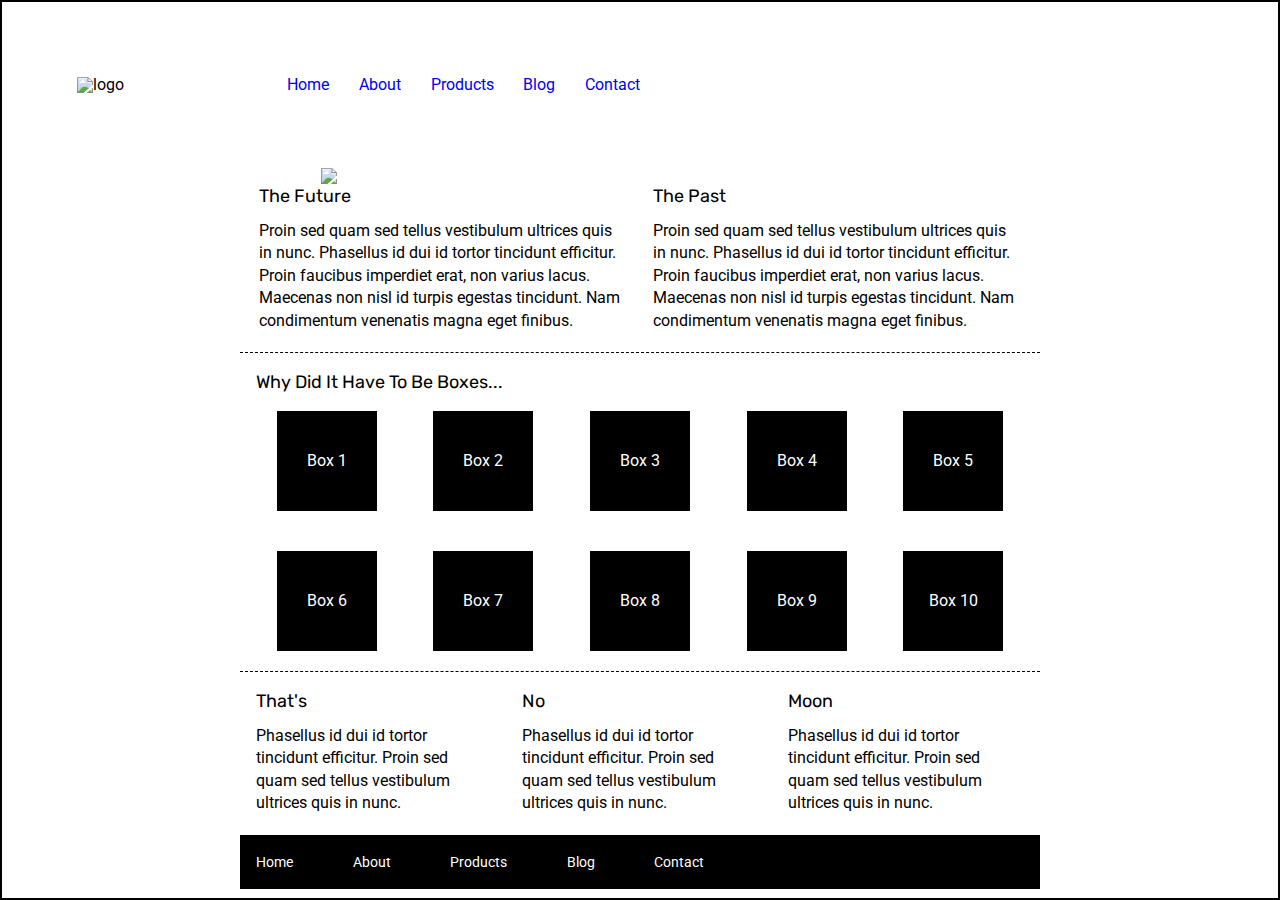
==== index.html @ f4649a37 "commit" ====
<!doctype html>

<html lang="en">
<head>
  <meta charset="utf-8">

  <title>Sprint Challenge - Home</title>

  <link href="https://fonts.googleapis.com/css?family=Roboto|Rubik" rel="stylesheet">
  <link rel="stylesheet" href="css/index.css">

</head>
<header>
<nav>
    <div class="logo">
        <img src="img/lambda-black.png" alt="logo">
    </div>
</div>
    <div class="links">
        <a href="#">Home</a>
        <a href="about.html">About</a>
        <a href="#">Products</a>
        <a href="#">Blog</a>
        <a href="#">Contact</a>
    </div>
</nav>
</header>

<div class="highway">
    <img src="img/jumbo.jpg">
</div>


<body>
    <div class="container">
   
        <section class="top-content">
            <div class="text-container">
                <h2>The Future</h2>
                <p>Proin sed quam sed tellus vestibulum ultrices quis in nunc. Phasellus id dui id tortor tincidunt efficitur. Proin faucibus imperdiet erat, non varius lacus. Maecenas non nisl id turpis egestas tincidunt. Nam condimentum venenatis magna eget finibus.</p>
            </div>
            <div class="text-container">
                <h2>The Past</h2>
                <p>Proin sed quam sed tellus vestibulum ultrices quis in nunc. Phasellus id dui id tortor tincidunt efficitur. Proin faucibus imperdiet erat, non varius lacus. Maecenas non nisl id turpis egestas tincidunt. Nam condimentum venenatis magna eget finibus.</p>
            </div>
        </section>
        
        <section class="middle-content">
        
            <h2>Why Did It Have To Be Boxes...</h2>
            
            <div class="boxes">
                <div class="box">Box 1</div>
                <div class="box">Box 2</div>
                <div class="box">Box 3</div>
                <div class="box">Box 4</div>
                <div class="box">Box 5</div>
                <div class="box">Box 6</div>
                <div class="box">Box 7</div>
                <div class="box">Box 8</div>
                <div class="box">Box 9</div>
                <div class="box">Box 10</div>
            </div>
        
        </section>

        <section class="bottom-content">

            <div class="text-container">
                <h2>That's</h2>
                <p>Phasellus id dui id tortor tincidunt efficitur. Proin sed quam sed tellus vestibulum ultrices quis in nunc.</p>
            </div>
            <div class="text-container">
                <h2>No</h2>
                <p>Phasellus id dui id tortor tincidunt efficitur. Proin sed quam sed tellus vestibulum ultrices quis in nunc.</p>
            </div>
            <div class="text-container">
                <h2>Moon</h2>
                <p>Phasellus id dui id tortor tincidunt efficitur. Proin sed quam sed tellus vestibulum ultrices quis in nunc.</p>
            </div>

        </section>
        
        <footer>
            <nav>
                <a href="#">Home</a>
                <a href="#">About</a>
                <a href="#">Products</a>
                <a href="#">Blog</a>
                <a href="#">Contact</a>
            </nav>
        </footer>
    </div><!-- container -->        
</body>
</html>
---- css/index.css ----
/* http://meyerweb.com/eric/tools/css/reset/ 
   v2.0 | 20110126
   License: none (public domain)
*/

html, body, div, span, applet, object, iframe,
h1, h2, h3, h4, h5, h6, p, blockquote, pre,
a, abbr, acronym, address, big, cite, code,
del, dfn, em, img, ins, kbd, q, s, samp,
small, strike, strong, sub, sup, tt, var,
b, u, i, center,
dl, dt, dd, ol, ul, li,
fieldset, form, label, legend,
table, caption, tbody, tfoot, thead, tr, th, td,
article, aside, canvas, details, embed, 
figure, figcaption, footer, header, hgroup, 
menu, nav, output, ruby, section, summary,
time, mark, audio, video {
	margin: 0;
	padding: 0;
	border: 0;
	font-size: 100%;
	font: inherit;
	vertical-align: baseline;
}
/* HTML5 display-role reset for older browsers */
article, aside, details, figcaption, figure, 
footer, header, hgroup, menu, nav, section {
	display: block;
}
body {
	line-height: 1;
}
ol, ul {
	list-style: none;
}
blockquote, q {
	quotes: none;
}
blockquote:before, blockquote:after,
q:before, q:after {
	content: '';
	content: none;
}
table {
	border-collapse: collapse;
	border-spacing: 0;
}





* {
    box-sizing: border-box;
   
}


html, body {
    height: 100%;
    font-family: 'Roboto', sans-serif;
    border:1px solid black;
}

header nav {
    width:50%;
    display:flex;
    justify-content:space-between;
    align-items:center;
    margin:15px;
}

header nav a {
    text-decoration:none;
}

.logo {
    width:20%;
    margin:60px;
}

.links {
    width:60%;
    display:flex;
    justify-content:space-around;
    text-decoration:none;
}

.highway {
    display:block;
    margin-left:auto;
    margin-right:auto;
    width:50%;
}

h1, h2, h3, h4, h5 {
    font-size: 18px;
    margin-bottom: 15px;
    font-family: 'Rubik', sans-serif;
}

p {
    line-height: 1.4;
}

button {
    background-color:white;
    font-size:16px;
    font-family;
    border:2px solid black;
    padding:10px 25px;
    border-radius:30px;


    
}

.container {
    width: 800px;
    margin: 0 auto;
}

.top-content {
    display: flex;
    flex-wrap: wrap;
    justify-content: space-evenly;
    margin-bottom: 20px;
    border-bottom: 1px dashed black;
}

.top-content .text-container {
    width: 48%;
    padding: 0 1%;
    padding-bottom: 20px;  
}

.middle-content {
    margin-bottom: 20px;
    border-bottom: 1px dashed black;
}

.middle-content h2 {
    padding: 0 2%;
    margin-bottom: 0;
}

.middle-content .boxes {
    display: flex;
    flex-wrap: wrap;
    justify-content: space-evenly;
}

.middle-content .boxes .box {
    width: 12.5%;
    height: 100px;
    background: black;
    margin: 20px 2.5%;
    color: white;
    display: flex;
    align-items: center;
    justify-content: center;
}

.bottom-content {
    display: flex;
    margin: 0 2% 20px;
    justify-content: space-around;
}

.bottom-content .text-container {
    padding-right: 4%;
}

.bottom-content .text-container:last-child {
    padding-right: 0;
}

footer {
    width: 100%;
    background: black;
}

footer nav {
    width: 60%;
    display: flex;
    justify-content: space-between;
    align-items: center;
    padding: 20px 2%;
    font-size: 14px;
}

footer nav a {
    color: white;
    text-decoration: none;
}


.text {
    display:flex;
    align-items:center;
    flex-wrap:wrap;
}
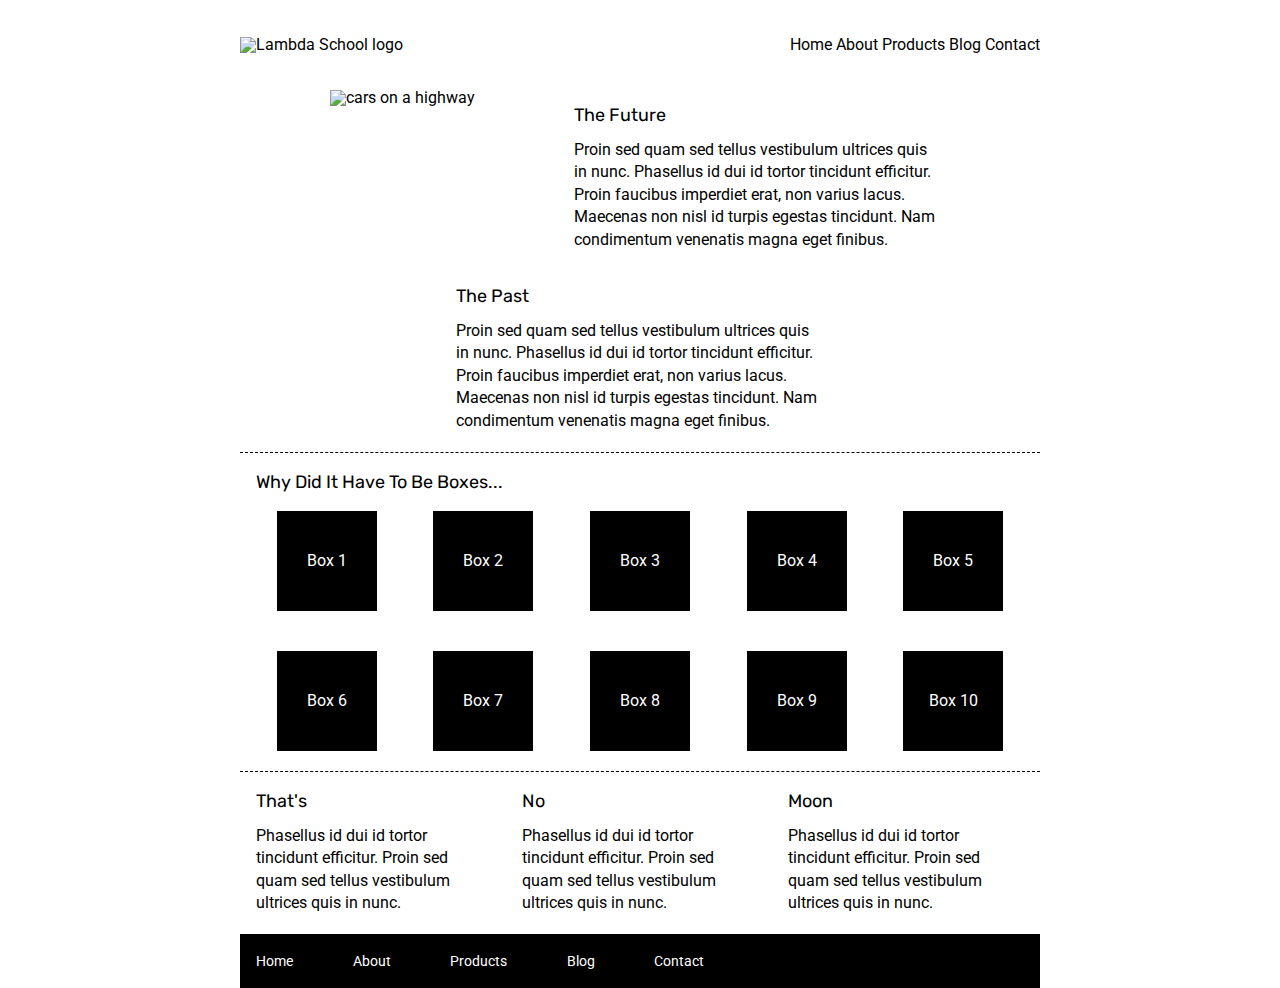
==== commit 5bd00035: "flex attempt" ====
--- a/index.html
+++ b/index.html
@@ -10,31 +10,29 @@
   <link rel="stylesheet" href="css/index.css">
 
 </head>
+
+<body>
 <header>
-<nav>
-    <div class="logo">
-        <img src="img/lambda-black.png" alt="logo">
-    </div>
-</div>
-    <div class="links">
-        <a href="#">Home</a>
-        <a href="about.html">About</a>
-        <a href="#">Products</a>
-        <a href="#">Blog</a>
-        <a href="#">Contact</a>
-    </div>
-</nav>
+         <nav>
+            <div id="logo">
+             <img src="img/lambda-black.png" alt="Lambda School logo">
+            </div>
+            <div class="links">
+                <a href="#">Home</a>
+                <a href="about.html">About</a>
+                <a href="#">Products</a>
+                <a href="#">Blog</a>
+                <a href="#">Contact</a>
+            </div>
+        </nav>
 </header>
 
-<div class="highway">
-    <img src="img/jumbo.jpg">
-</div>
-
-
-<body>
     <div class="container">
    
         <section class="top-content">
+            <div id="highway">
+            <img src="img/jumbo.jpg" alt="cars on a highway">
+            </div>
             <div class="text-container">
                 <h2>The Future</h2>
                 <p>Proin sed quam sed tellus vestibulum ultrices quis in nunc. Phasellus id dui id tortor tincidunt efficitur. Proin faucibus imperdiet erat, non varius lacus. Maecenas non nisl id turpis egestas tincidunt. Nam condimentum venenatis magna eget finibus.</p>
--- a/css/index.css
+++ b/css/index.css
@@ -29,8 +29,27 @@
 	display: block;
 }
 body {
-	line-height: 1;
-}
+    line-height: 1;
+}
+/* Home header styles*/
+
+header nav {
+    display:flex;
+    justify-content:space-between;
+    align-items:center;
+    height:10vh;
+    width:800px;
+    margin:0 auto;
+}
+
+a {
+    text-decoration:none;
+    color:black
+}
+
+
+
+
 ol, ul {
 	list-style: none;
 }
@@ -47,51 +66,14 @@
 	border-spacing: 0;
 }
 
-
-
-
-
 * {
     box-sizing: border-box;
-   
-}
-
+    
+}
 
 html, body {
     height: 100%;
     font-family: 'Roboto', sans-serif;
-    border:1px solid black;
-}
-
-header nav {
-    width:50%;
-    display:flex;
-    justify-content:space-between;
-    align-items:center;
-    margin:15px;
-}
-
-header nav a {
-    text-decoration:none;
-}
-
-.logo {
-    width:20%;
-    margin:60px;
-}
-
-.links {
-    width:60%;
-    display:flex;
-    justify-content:space-around;
-    text-decoration:none;
-}
-
-.highway {
-    display:block;
-    margin-left:auto;
-    margin-right:auto;
-    width:50%;
 }
 
 h1, h2, h3, h4, h5 {
@@ -104,18 +86,6 @@
     line-height: 1.4;
 }
 
-button {
-    background-color:white;
-    font-size:16px;
-    font-family;
-    border:2px solid black;
-    padding:10px 25px;
-    border-radius:30px;
-
-
-    
-}
-
 .container {
     width: 800px;
     margin: 0 auto;
@@ -131,7 +101,7 @@
 
 .top-content .text-container {
     width: 48%;
-    padding: 0 1%;
+    padding:2% 1%;
     padding-bottom: 20px;  
 }
 
@@ -162,6 +132,10 @@
     justify-content: center;
 }
 
+.box1 {
+    background-color:teal;
+}
+
 .bottom-content {
     display: flex;
     margin: 0 2% 20px;
@@ -195,9 +169,43 @@
     text-decoration: none;
 }
 
-
-.text {
+/*About page styles*/
+
+.containeraboutpage p {
+padding:1% 0%;
+border-bottom: 1px dotted black;
+}
+
+.topinfo {
+display:flex;
+flex-direction:center;
+
+
+}
+.bottominfo {
     display:flex;
+}
+
+.infobox {
+
     align-items:center;
-    flex-wrap:wrap;
+    margin:3%;
+    border-bottom: 1px dotted black;
+}
+
+.infobox p {
+    width:50%;
+}
+
+button {
+    border:3px solid black;
+    border-radius:10%;
+    padding:1% 3%;
+    font-size:1rem;
+    background-color:white;
+    margin:3%;
+}
+
+.worktogether {
+    padding:5% 3%;
 }